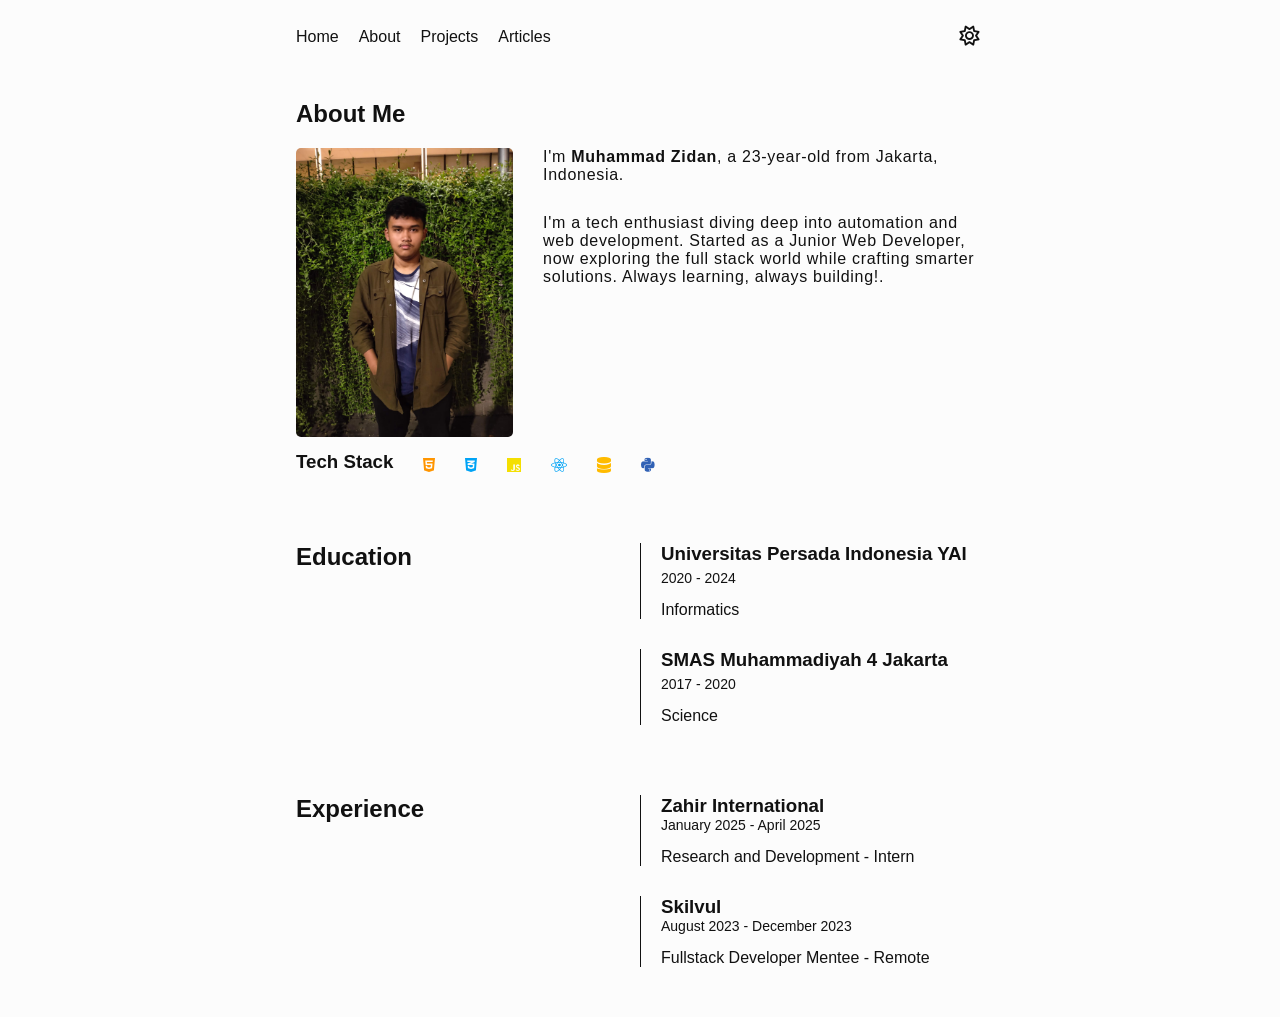
==== about.html @ 72e41fe3 "feat: update content" ====
<!DOCTYPE html>
<html lang="en">
  <head>
    <meta charset="UTF-8" />
    <meta name="viewport" content="width=device-width, initial-scale=1.0" />
    <link
      rel="icon"
      type="image/svg+xml"
      href="data:image/svg+xml,<svg xmlns='http://www.w3.org/2000/svg' viewBox='0 0 100 100'>
  <rect width='100' height='100' fill='black'/>
  <text x='50%' y='75%' font-size='80' text-anchor='middle' fill='white' font-family='Arial, sans-serif'>Z</text>
  </svg>"
    />
    <link rel="stylesheet" href="./assets/style.css" />
    <link
      rel="stylesheet"
      href="https://cdnjs.cloudflare.com/ajax/libs/font-awesome/6.3.0/css/all.min.css"
    />
    <script src="./script/script.js" defer></script>
    <title>About</title>
  </head>
  <body>
    <header>
      <nav class="nav-list">
        <div class="hamburger">
          <span class="bar"></span>
          <span class="bar"></span>
          <span class="bar"></span>
        </div>
        <ul class="menu-list">
          <li class="menu-item"><a href="index.html">Home</a></li>
          <li class="menu-item"><a href="about.html">About</a></li>
          <li class="menu-item"><a href="projects.html">Projects</a></li>
          <li class="menu-item"><a href="articles.html">Articles</a></li>
        </ul>
        <button class="theme-toggle">
          <i class="fa-regular fa-sun"></i>
        </button>
      </nav>
    </header>
    <main>
      <section class="about">
        <h1 class="about-title">About Me</h1>
        <div class="about-content">
          <div class="about-photo">
            <img src="assets/img/profile2.jpeg" alt="" />
          </div>
          <div class="description">
            <article>
              <p>
                I'm <strong>Muhammad Zidan</strong>, a 23-year-old from Jakarta,
                Indonesia.
              </p>
            </article>
            <article>
              <p>
                I'm a tech enthusiast diving deep into automation and web
                development. Started as a Junior Web Developer, now exploring
                the full stack world while crafting smarter solutions. Always
                learning, always building!.
              </p>
            </article>
          </div>
        </div>
      </section>
      <section class="tech-stack">
        <h3 class="stack-title">Tech Stack</h3>
        <i class="fa-brands fa-html5" style="color: #ff9500"></i>
        <i class="fa-brands fa-css3-alt" style="color: #00a3f5"></i>
        <i class="fa-brands fa-js" style="color: #f4df01"></i>
        <i class="fa-brands fa-react" style="color: #00a3f5"></i>
        <i class="fa-solid fa-database" style="color: #ffbb00"></i>
        <i class="fa-brands fa-python" style="color: #3061b5"></i>
      </section>
      <section class="education">
        <h2 class="edu-title">Education</h2>
        <div class="edu-list">
          <div class="edu-card">
            <h3 class="school-name">Universitas Persada Indonesia YAI</h3>
            <span class="year">2020 - 2024</span>
            <span class="major">Informatics</span>
          </div>
          <div class="edu-card">
            <h3 class="school-name">SMAS Muhammadiyah 4 Jakarta</h3>
            <span class="year">2017 - 2020</span>
            <span class="major">Science</span>
          </div>
        </div>
      </section>
      <section class="experience">
        <h2 class="experience-title">Experience</h2>
        <div class="experience-list">
          <div class="edu-card">
            <h3 class="company">Zahir International</h3>
            <span class="year">January 2025 - April 2025</span>
            <span class="role">Research and Development - Intern</span>
          </div>
          <div class="edu-card">
            <h3 class="company">Skilvul</h3>
            <span class="year">August 2023 - December 2023</span>
            <span class="role">Fullstack Developer Mentee - Remote</span>
          </div>
        </div>
      </section>
    </main>
  </body>
</html>
---- assets/style.css ----
:root {
  --fc-black: #111;
  --fc-light: #fcfcfc;
}

* {
  margin: 0;
  padding: 0;
  box-sizing: border-box;
}

body {
  font-family: "Inter", sans-serif;
  background-color: var(--fc-light);
}

::-webkit-scrollbar {
  width: 5px;
}

::-webkit-scrollbar-thumb {
  background-color: #bbbbbb;
}

header {
  position: fixed;
  top: 0;
  left: 0;
  width: 100%;
  z-index: 99;
  display: flex;
  justify-content: center;
}

nav {
  width: 728px;
  display: flex;
  justify-content: space-between;
  align-items: center;
  padding: 20px;
  background-color: var(--fc-light);
  backdrop-filter: blur(5px);
}

nav ul {
  display: flex;
  list-style: none;
  gap: 20px;
}

.hamburger {
  display: none;
}

.bar {
  display: block;
  margin: 5px auto;
  width: 25px;
  height: 3px;
  background-color: var(--fc-black);
  transition: all 0.3s ease-in-out;
}

a {
  text-decoration: none;
  color: var(--fc-black);
}

main {
  max-width: 728px;
  margin: auto;
}

.home {
  height: 100vh;
  display: flex;
  flex-direction: column;
  justify-content: center;
  padding: 0 20px;
  color: var(--fc-black);
}

.hero-content {
  display: flex;
  align-items: center;
  gap: 30px;
  margin-bottom: 20px;
}

.content-image {
  max-width: 120px;
}

.content-image img {
  width: 100%;
  border-radius: 50%;
}

.content-intro h1 {
  margin-bottom: 10px;
}

.content-intro .role {
  margin-bottom: 5px;
}

.content-intro .age {
  font-size: 14px;
}

.hero-subtitle {
  margin-bottom: 20px;
}

.hero-subtitle p {
  letter-spacing: 0.2px;
  line-height: 1.4;
}

.btn {
  padding: 2px 4px;
  background-color: black;
  border: 2px black;
  color: #fff;
  border-radius: 5px;
  font-weight: bold;
}

.btn:hover {
  color: black;
  transition: 0.3s;
  background-color: transparent;
}

.soc-link {
  position: absolute;
  top: 50%;
  right: 10px;
  transform: translateY(-50%);
  display: flex;
  flex-direction: column;
}

.soc-link a i {
  font-size: 25px;
  cursor: pointer;
  color: black;
  margin-bottom: 20px;
  transition: 0.4s;
}

.soc-link a i:hover {
  color: black;
}

.link-item {
  margin-bottom: 15px;
  color: var(--fc-black);
}

.about,
.projects,
.articles {
  padding: 100px 20px 0 20px;
  color: var(--fc-black);
}

.about-title,
.project-title,
.articles-title,
.edu-title,
.experience-title {
  margin-bottom: 20px;
}

.about-content {
  display: flex;
  gap: 30px;
}

.description article {
  margin-bottom: 30px;
  letter-spacing: 0.7px;
}

.about-photo {
  width: 800px;
}

.about-photo img {
  width: 100%;
  border-radius: 5px;
}

.tech-stack {
  display: flex;
  align-items: flex-end;
  gap: 30px;
  padding: 10px 20px 50px 20px;
  color: var(--fc-black);
}

.stack-list {
  display: flex;
  align-items: center;
  gap: 20px;
}

.edu-card {
  padding-left: 20px;
  border-left: 1px solid var(--fc-black);
  margin-bottom: 30px;
}

.edu-card .school-name {
  margin-bottom: 5px;
}

.edu-card .year {
  display: block;
  margin-bottom: 15px;
  font-size: 14px;
  font-weight: 300;
}

.edu-card .role {
  font-weight: 500;
}

.education,
.experience {
  display: grid;
  grid-template-columns: repeat(2, 1fr);
  padding: 20px;
  color: var(--fc-black);
}

.experience-item {
  padding-left: 20px;
  border-left: 1px solid var(--fc-black);
  margin-bottom: 30px;
  line-height: 1.6;
}

.experience-item p {
  margin: 0;
}

.experience-date {
  font-size: 14px;
  font-weight: 300;
}

.project-content {
  display: grid;
  grid-template-columns: repeat(2, 1fr);
  gap: 20px;
}

.project-card {
  border: 1px solid #787878;
  border-radius: 5px;
  overflow: hidden;
}

.project-preview img {
  width: 100%;
}

.project-card-stack img {
  width: 30px;
}

.project-card-stack {
  display: flex;
  align-items: center;
  gap: 10px;
}

.project-card-title {
  display: flex;
  align-items: center;
  justify-content: space-between;
  gap: 20px;
  margin-bottom: 10px;
}

.card-links {
  display: flex;
  align-items: center;
  gap: 13px;
}

.github-link,
.prev-link {
  font-size: 22px;
  color: var(--fc-black);
}

.project-card-desc {
  margin-bottom: 20px;
}

.project-desc {
  padding: 10px 15px;
}

.articles-card {
  background-color: var(--fc-light);
  padding: 15px;
  border-radius: 5px;
  margin-bottom: 10px;
  border: 1px solid #787878;
}

.bc-title {
  display: flex;
  gap: 50px;
  justify-content: space-between;
  margin-bottom: 8px;
  font-weight: bold;
}

.status {
  border: 1px solid #787878;
  height: max-content;
  padding: 5px;
  border-radius: 5px;
}

button.theme-toggle {
  border: none;
  padding: 5px;
  font-size: 20px;
  background-color: var(--fc-light);
  cursor: pointer;
}

.theme-toggle i {
  color: var(--fc-black);
}

.dark-mode {
  --fc-black: #fcfcfc;
  --fc-light: #202020;
}

@media (width <= 600px) {
  nav {
    padding: 20px;
  }

  .menu-list {
    position: fixed;
    left: -100%;
    top: 4rem;
    flex-direction: column;
    background-color: var(--fc-light);
    width: 100%;
    height: 100vh;
    border-radius: 10px;
    text-align: center;
    transition: 0.3s;
  }

  .menu-list.active {
    left: 0;
  }

  .menu-item {
    margin: 2.5rem 0;
  }

  .hamburger {
    display: block;
    cursor: pointer;
  }

  .hamburger.active .bar:nth-child(2) {
    opacity: 0;
  }

  .hamburger.active .bar:nth-child(1) {
    transform: translateY(8px) rotate(45deg);
  }

  .hamburger.active .bar:nth-child(3) {
    transform: translateY(-8px) rotate(-45deg);
  }

  .about-content,
  .stack-list {
    flex-wrap: wrap;
  }

  .home,
  .about,
  .work,
  .projects,
  .articles {
    padding: 75px 20px 0 20px;
  }

  .project-content {
    grid-template-columns: 1fr;
  }

  .tech-stack {
    padding: 20px;
    flex-wrap: wrap;
  }

  .education,
  .experience {
    grid-template-columns: 1fr;
  }
}
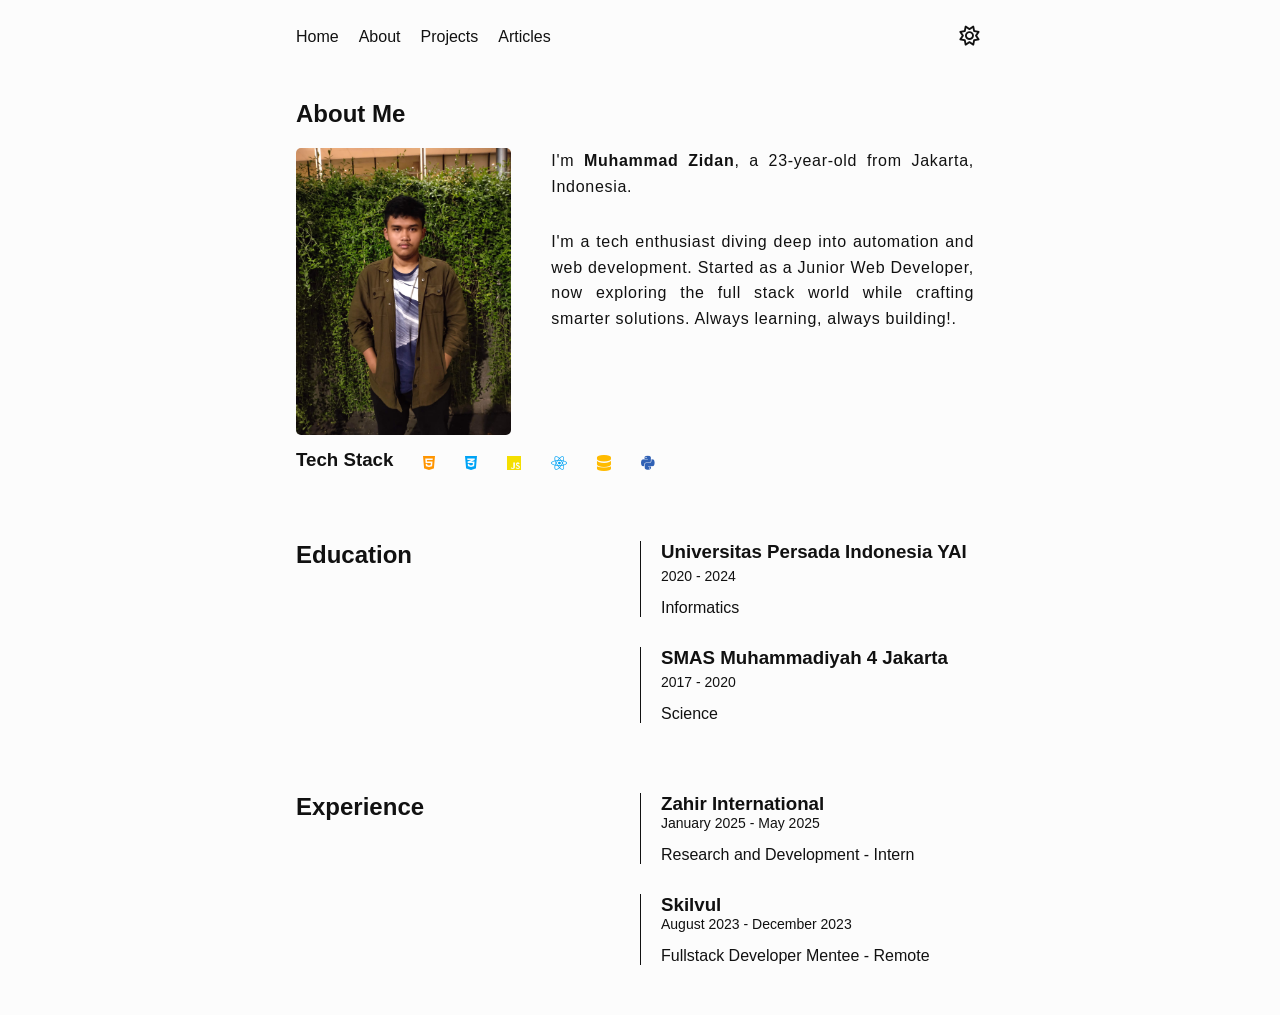
==== commit 98f3e24f: "change date" ====
--- a/about.html
+++ b/about.html
@@ -92,7 +92,7 @@
         <div class="experience-list">
           <div class="edu-card">
             <h3 class="company">Zahir International</h3>
-            <span class="year">January 2025 - April 2025</span>
+            <span class="year">January 2025 - May 2025</span>
             <span class="role">Research and Development - Intern</span>
           </div>
           <div class="edu-card">
--- a/assets/style.css
+++ b/assets/style.css
@@ -115,6 +115,8 @@
 .hero-subtitle p {
   letter-spacing: 0.2px;
   line-height: 1.4;
+  text-align: justify;
+  text-justify: inter-word;
 }
 
 .btn {
@@ -134,7 +136,7 @@
 
 .soc-link {
   position: absolute;
-  top: 50%;
+  top: 45%;
   right: 10px;
   transform: translateY(-50%);
   display: flex;
@@ -181,6 +183,11 @@
 .description article {
   margin-bottom: 30px;
   letter-spacing: 0.7px;
+  text-align: justify;
+  text-justify: inter-word;
+  line-height: 1.6;
+  padding-left: 10px;
+  padding-right: 10px;
 }
 
 .about-photo {
@@ -345,6 +352,7 @@
   --fc-light: #202020;
 }
 
+/* Responsive */
 @media (width <= 600px) {
   nav {
     padding: 20px;
@@ -401,6 +409,11 @@
     padding: 75px 20px 0 20px;
   }
 
+  .description article {
+    padding-left: 15px;
+    padding-right: 15px;
+  }
+
   .project-content {
     grid-template-columns: 1fr;
   }
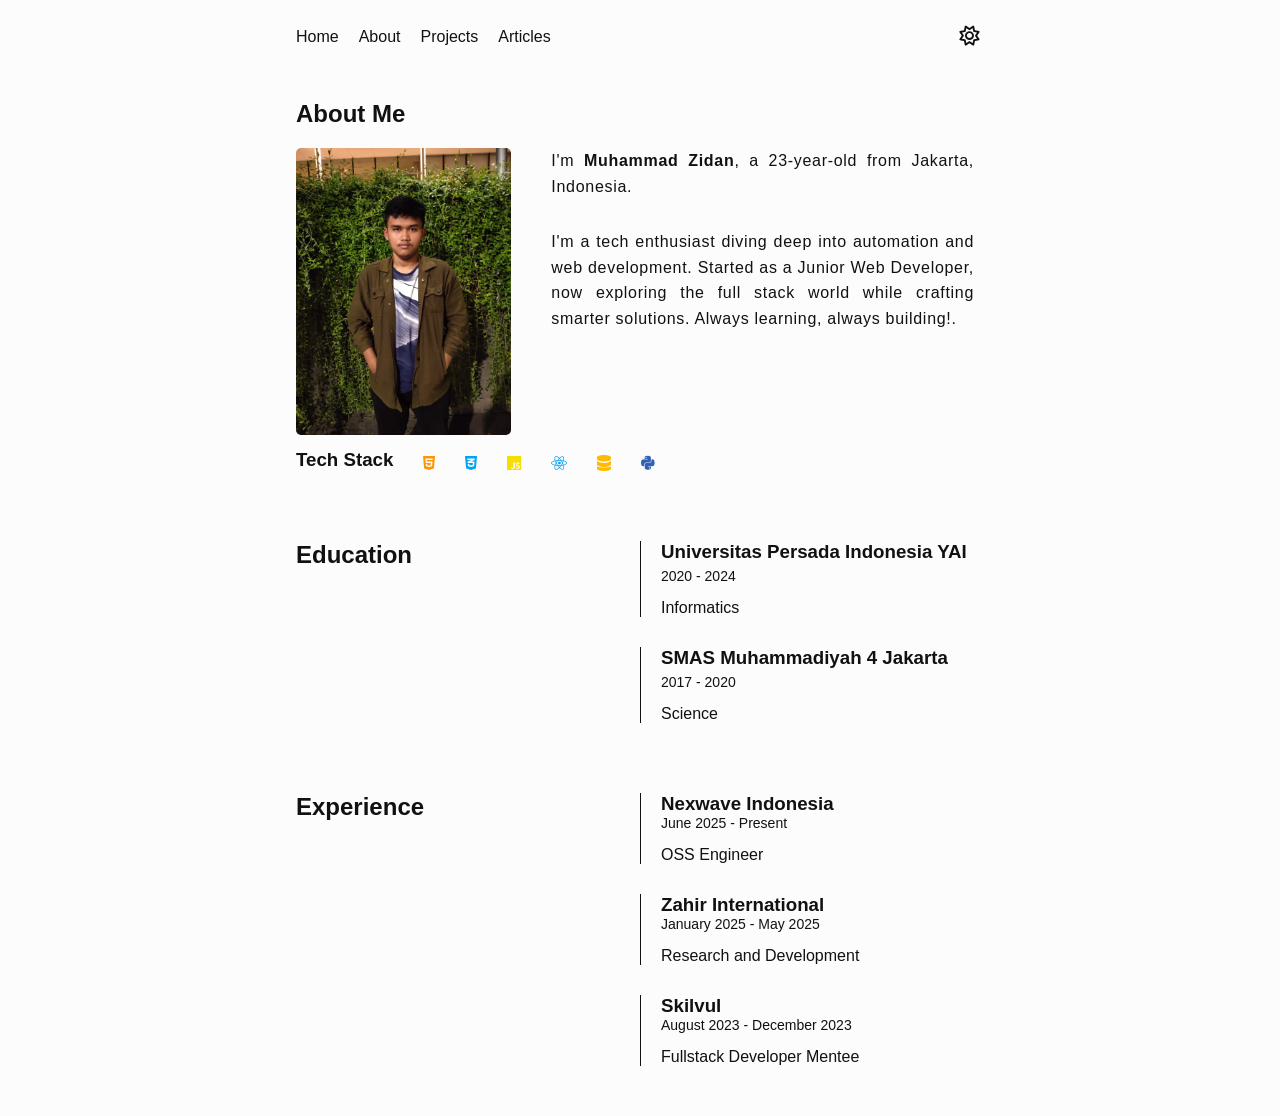
==== commit 76659a95: "feat: add experiences" ====
--- a/about.html
+++ b/about.html
@@ -90,15 +90,21 @@
       <section class="experience">
         <h2 class="experience-title">Experience</h2>
         <div class="experience-list">
+           <div class="experience-list">
+          <div class="edu-card">
+            <h3 class="company">Nexwave Indonesia</h3>
+            <span class="year">June 2025 - Present</span>
+            <span class="role">OSS Engineer </span>
+          </div>
           <div class="edu-card">
             <h3 class="company">Zahir International</h3>
             <span class="year">January 2025 - May 2025</span>
-            <span class="role">Research and Development - Intern</span>
+            <span class="role">Research and Development</span>
           </div>
           <div class="edu-card">
             <h3 class="company">Skilvul</h3>
             <span class="year">August 2023 - December 2023</span>
-            <span class="role">Fullstack Developer Mentee - Remote</span>
+            <span class="role">Fullstack Developer Mentee</span>
           </div>
         </div>
       </section>
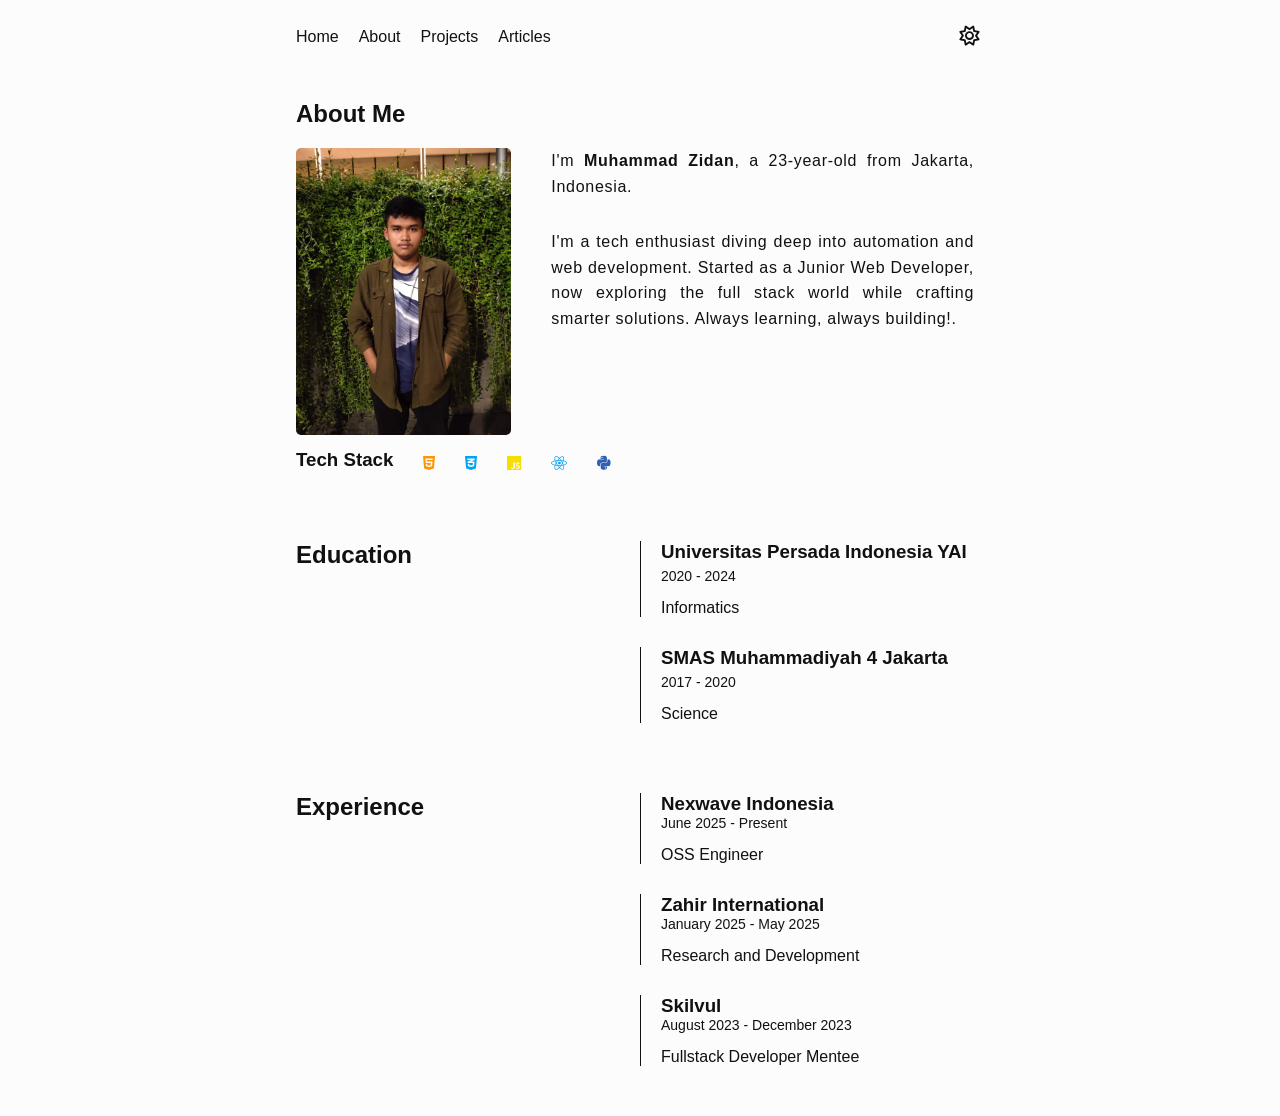
==== commit 8258ff12: "feat: add animation" ====
--- a/about.html
+++ b/about.html
@@ -65,12 +65,11 @@
       </section>
       <section class="tech-stack">
         <h3 class="stack-title">Tech Stack</h3>
-        <i class="fa-brands fa-html5" style="color: #ff9500"></i>
-        <i class="fa-brands fa-css3-alt" style="color: #00a3f5"></i>
-        <i class="fa-brands fa-js" style="color: #f4df01"></i>
-        <i class="fa-brands fa-react" style="color: #00a3f5"></i>
-        <i class="fa-solid fa-database" style="color: #ffbb00"></i>
-        <i class="fa-brands fa-python" style="color: #3061b5"></i>
+        <i class="fa-brands fa-html5 fa-beat" style="color: #ff9500"></i>
+        <i class="fa-brands fa-css3-alt fa-beat" style="color: #00a3f5"></i>
+        <i class="fa-brands fa-js fa-beat" style="color: #f4df01"></i>
+        <i class="fa-brands fa-react fa-beat" style="color: #00a3f5"></i>
+        <i class="fa-brands fa-python fa-beat" style="color: #3061b5"></i>
       </section>
       <section class="education">
         <h2 class="edu-title">Education</h2>
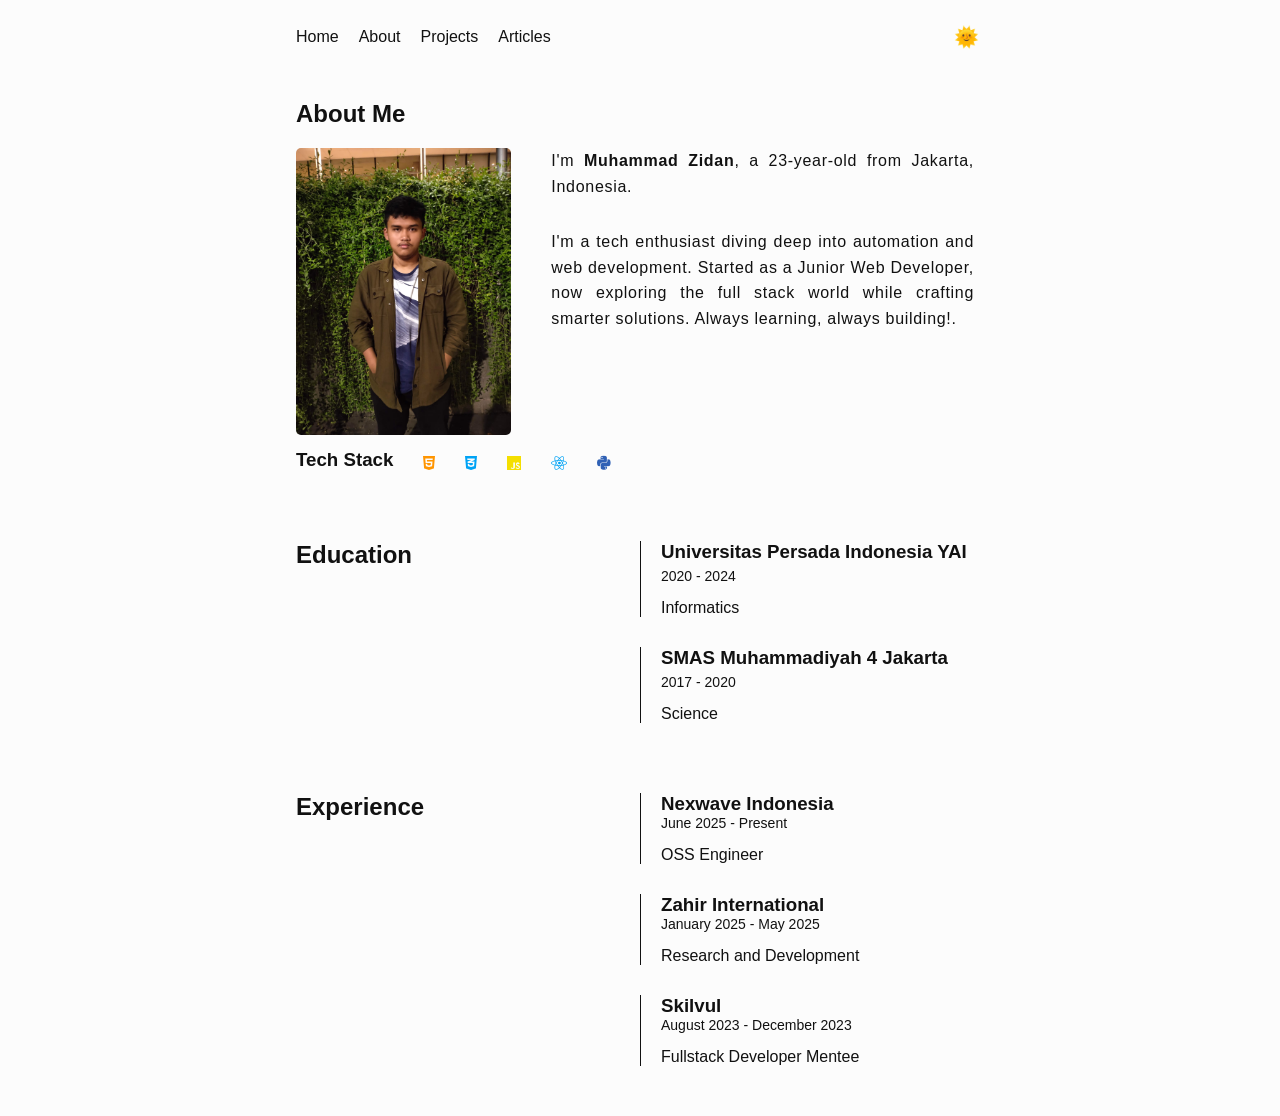
==== commit df21041d: "fix: Button adjustment" ====
--- a/about.html
+++ b/about.html
@@ -14,7 +14,7 @@
     <link rel="stylesheet" href="./assets/style.css" />
     <link
       rel="stylesheet"
-      href="https://cdnjs.cloudflare.com/ajax/libs/font-awesome/6.3.0/css/all.min.css"
+      href="https://cdnjs.cloudflare.com/ajax/libs/font-awesome/6.5.0/css/all.min.css"
     />
     <script src="./script/script.js" defer></script>
     <title>About</title>
@@ -33,9 +33,10 @@
           <li class="menu-item"><a href="projects.html">Projects</a></li>
           <li class="menu-item"><a href="articles.html">Articles</a></li>
         </ul>
-        <button class="theme-toggle">
-          <i class="fa-regular fa-sun"></i>
-        </button>
+         <div class="dark-mode-toggle" id="darkModeToggle">
+          <span class="light-icon">&#127774;</span>
+          <span class="dark-icon">&#127769;</span>
+         </div>
       </nav>
     </header>
     <main>
--- a/assets/style.css
+++ b/assets/style.css
@@ -335,6 +335,7 @@
   border-radius: 5px;
 }
 
+/* Old dark mode toggle button (jika masih ada, bisa dihapus jika tak dipakai lagi) */
 button.theme-toggle {
   border: none;
   padding: 5px;
@@ -347,9 +348,33 @@
   color: var(--fc-black);
 }
 
+/* === DARK MODE STYLES === */
 .dark-mode {
   --fc-black: #fcfcfc;
   --fc-light: #202020;
+}
+
+/* === DARK MODE ICON TOGGLE === */
+.dark-mode-toggle {
+  cursor: pointer;
+  font-size: 20px;
+  padding: 5px;
+}
+
+.dark-mode-toggle .light-icon {
+  display: block;
+}
+
+.dark-mode-toggle .dark-icon {
+  display: none;
+}
+
+.dark-mode .dark-mode-toggle .light-icon {
+  display: none;
+}
+
+.dark-mode .dark-mode-toggle .dark-icon {
+  display: block;
 }
 
 /* Responsive */
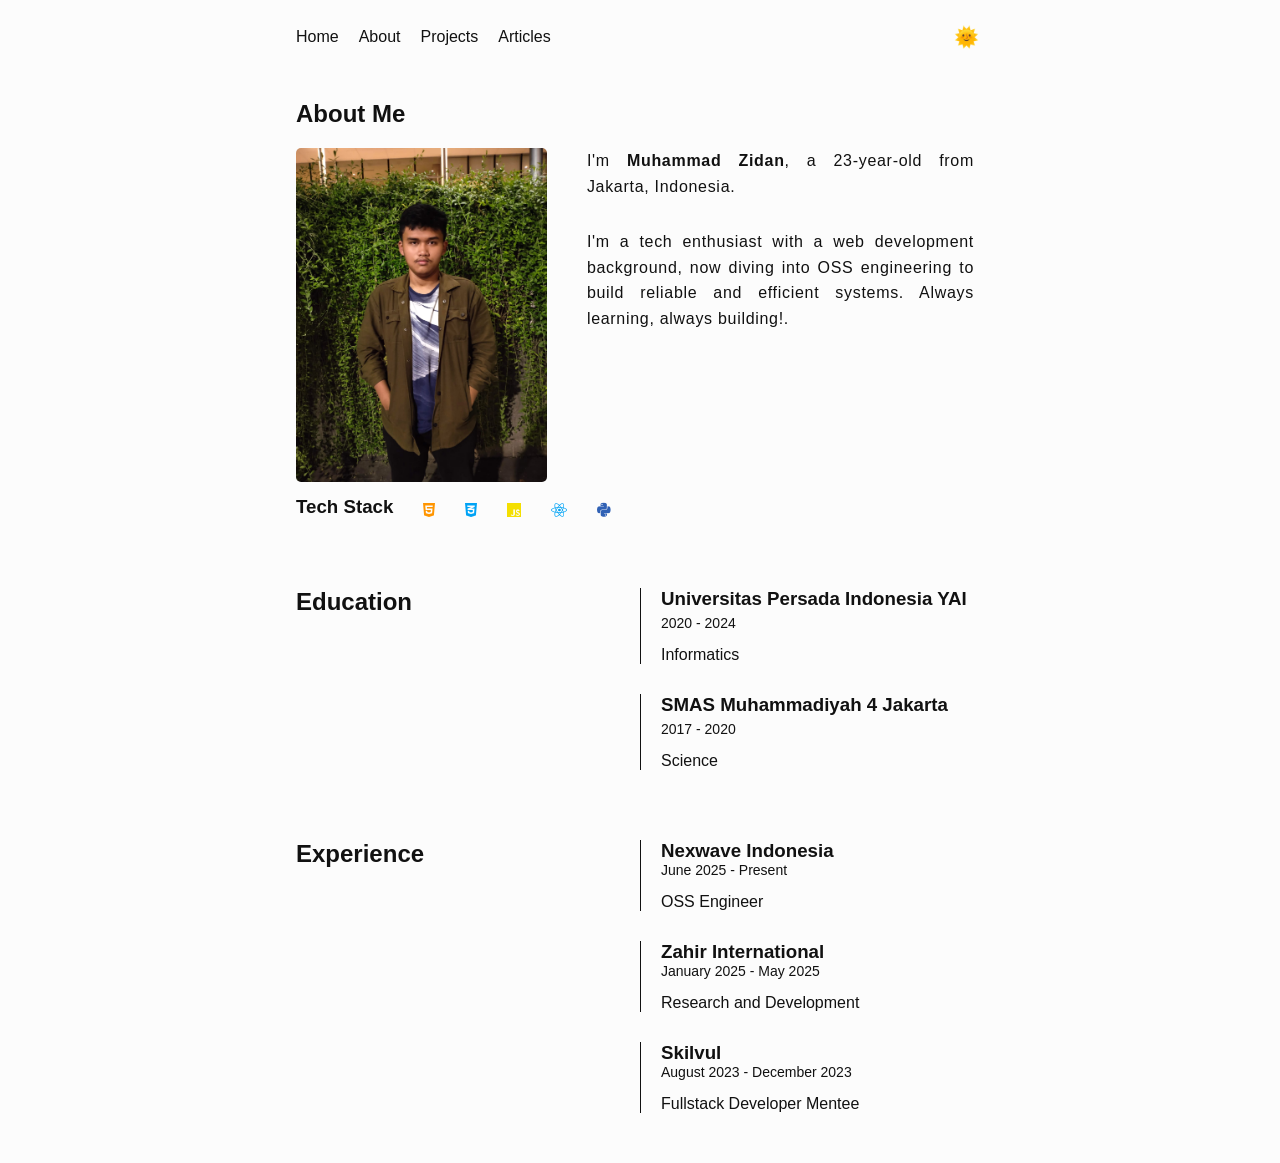
==== commit 248d6588: "fix: readjust profile summary" ====
--- a/about.html
+++ b/about.html
@@ -55,10 +55,9 @@
             </article>
             <article>
               <p>
-                I'm a tech enthusiast diving deep into automation and web
-                development. Started as a Junior Web Developer, now exploring
-                the full stack world while crafting smarter solutions. Always
-                learning, always building!.
+                I'm a tech enthusiast with a web development background,
+                now diving into OSS engineering to build reliable and efficient systems.
+                Always learning, always building!.
               </p>
             </article>
           </div>
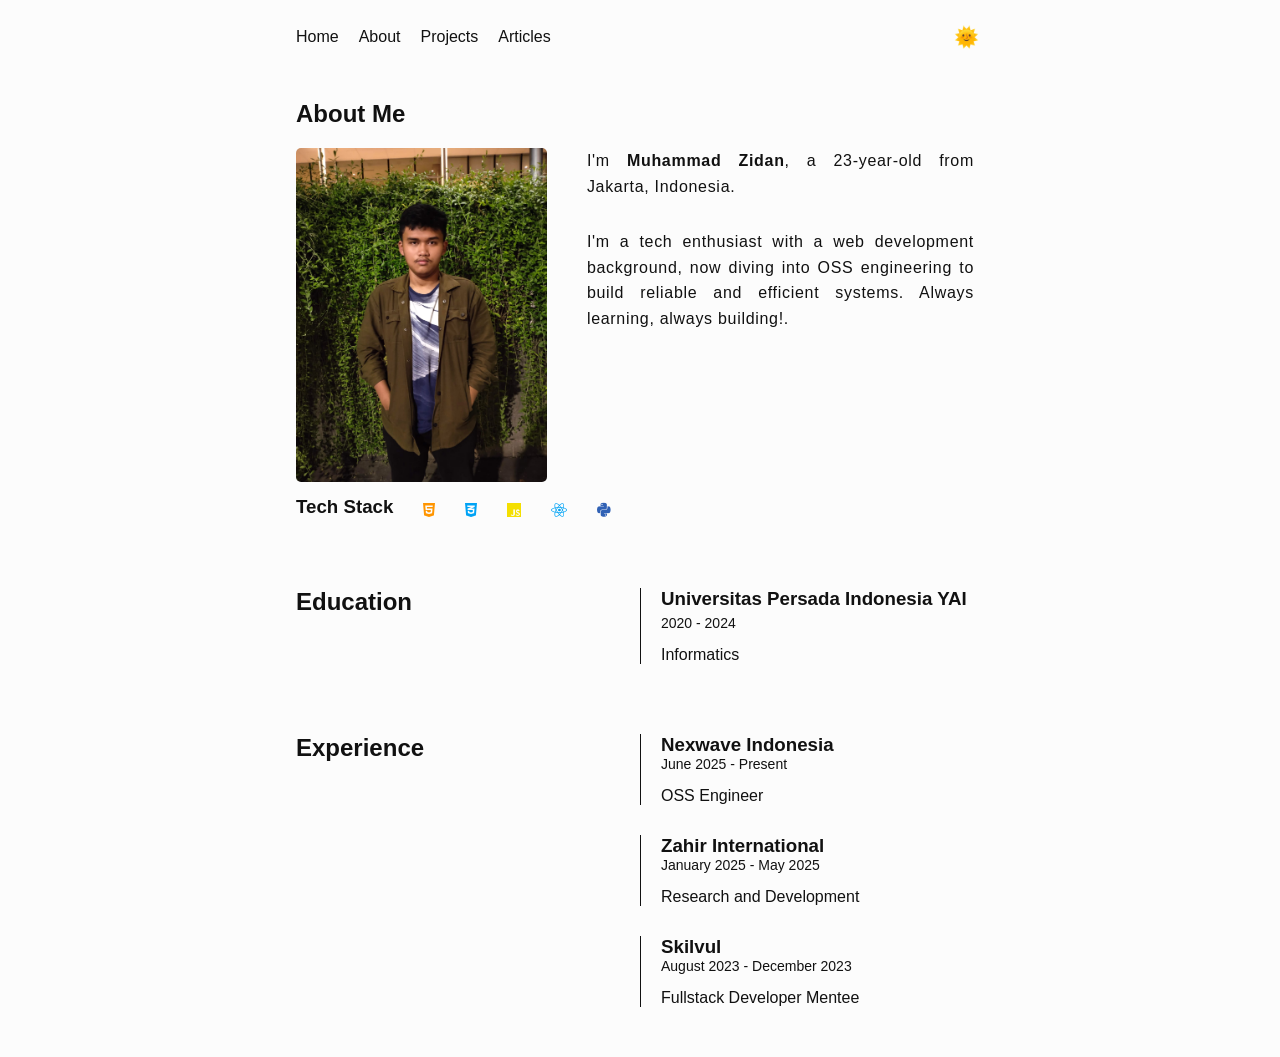
==== commit 8a7377a2: "fix: delete" ====
--- a/about.html
+++ b/about.html
@@ -79,11 +79,6 @@
             <span class="year">2020 - 2024</span>
             <span class="major">Informatics</span>
           </div>
-          <div class="edu-card">
-            <h3 class="school-name">SMAS Muhammadiyah 4 Jakarta</h3>
-            <span class="year">2017 - 2020</span>
-            <span class="major">Science</span>
-          </div>
         </div>
       </section>
       <section class="experience">
